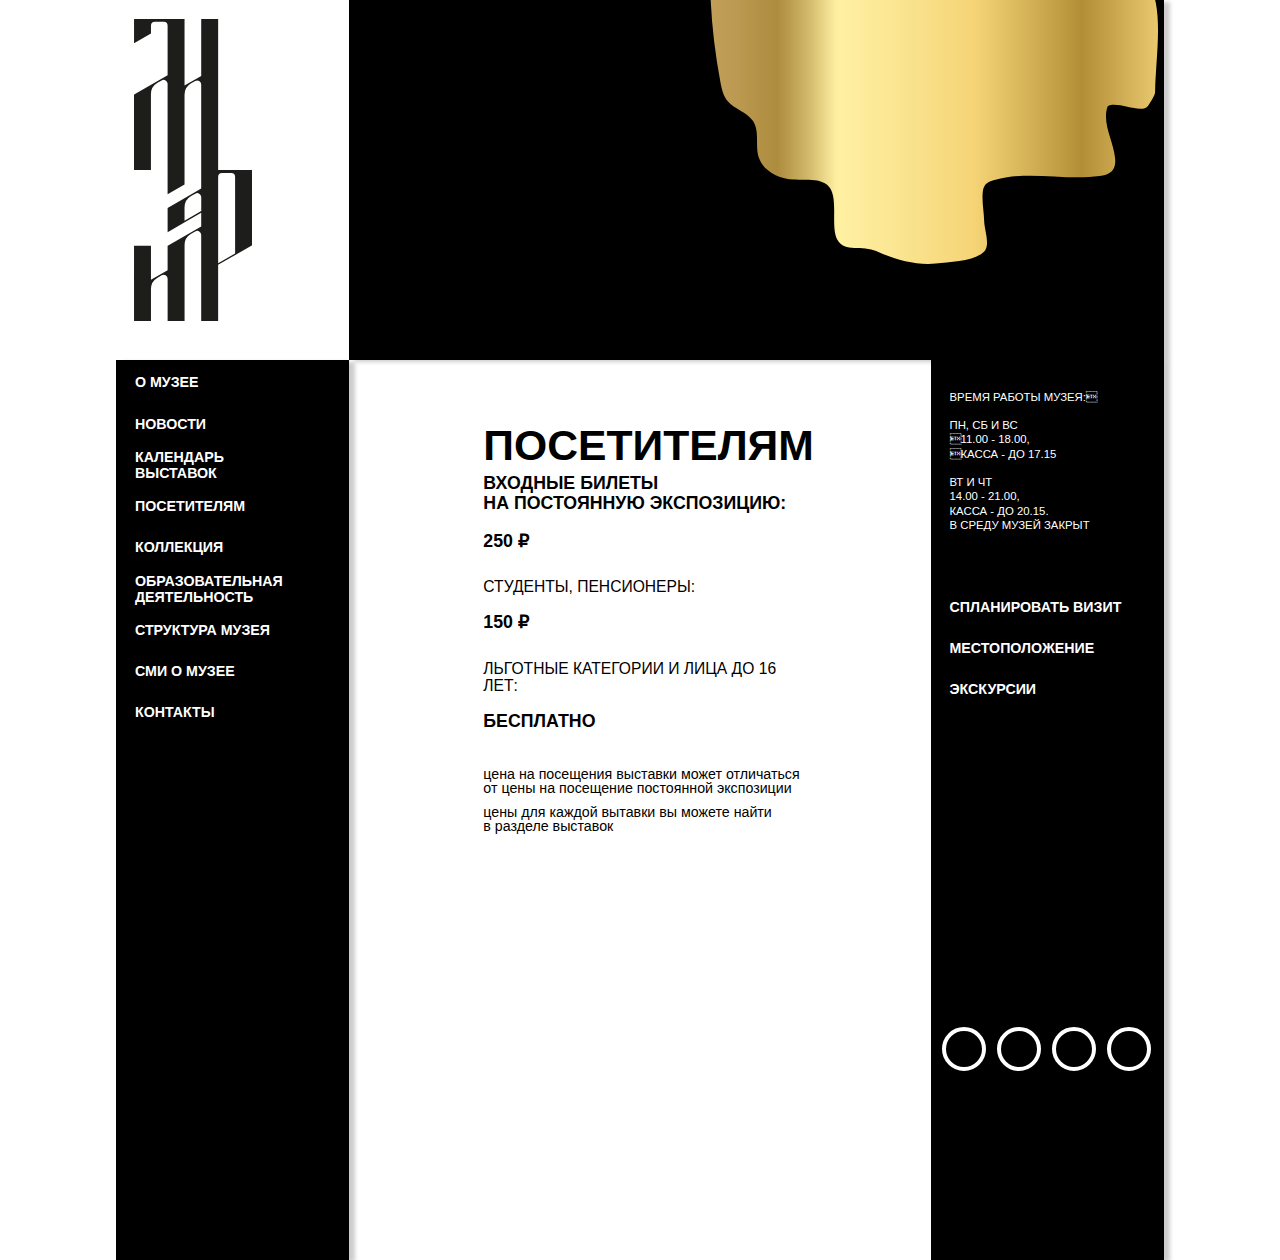
==== attenders.html @ aeaaeb47 "reload" ====
<!DOCTYPE html>
<html>
  <head>
    <meta charset="utf-8">
    <title>МИАР КОНТАКТЫ</title>

    <link rel="stylesheet" href="stylesheets/style.css">
    <link rel="stylesheet" href="stylesheets/contacts.css">
    <link rel="stylesheet" href="stylesheets/attend.css">

    <script type="text/javascript" src="javascripts/jquery.js"></script>
    <!-- <script type="text/javascript" src="javascripts/scrollfix.js"></script> -->
    <script type="text/javascript" src="javascripts/gallery.js"></script>
  </head>
  <body>
    <section class="main">

      <div class="logo">
        <img src="images/svg/logo.svg" alt="">
      </div>

      <div id="layout" class="layout">
        <img class="stain" src="images/svg/stain.svg" alt="">

        <div class="gallery">
          <img src="images/first.jpg" alt="">
          <img src="images/second.jpg" alt="">
          <img src="images/third.jpg" alt="">
          <img src="images/forth.jpg" alt="">
        </div>

        <div class="buttons">
          <div><div class="left"></div></div>
          <div><div class="right"></div></div>
        </div>
      </div>

      <section id="fixme" class="column1">
        <section class="sticky">
          <ul>
            <li><a href="index.html">О МУЗЕЕ</a></li>
            <li><a>НОВОСТИ</a></li>
            <li><a>КАЛЕНДАРЬ <br>ВЫСТАВОК</a></li>
            <li><a>ПОСЕТИТЕЛЯМ</a></li>
            <li><a>КОЛЛЕКЦИЯ</a></li>
            <li><a>ОБРАЗОВАТЕЛЬНАЯ <br>ДЕЯТЕЛЬНОСТЬ</a></li>
            <li><a>СТРУКТУРА МУЗЕЯ</a></li>
            <li><a>СМИ О МУЗЕЕ</a></li>
            <li><a href="contacts.html">КОНТАКТЫ</a></li>
          </ul>
        </section>
      </section>

      <section class="column3contacts">
        <div>
          <h1>ПОСЕТИТЕЛЯМ</h1>
          <h1>ВХОДНЫЕ БИЛЕТЫ<br>НА ПОСТОЯННУЮ ЭКСПОЗИЦИЮ:</h1>
          <h1>250 ₽</h1>
          <h2>СТУДЕНТЫ, ПЕНСИОНЕРЫ:</h2>
          <h1>150 ₽</h1>
          <h2>ЛЬГОТНЫЕ КАТЕГОРИИ И ЛИЦА ДО 16 ЛЕТ:</h2>
          <h1>БЕСПЛАТНО</h1>
          <p>цена на посещения выставки может отличаться от&nbsp;цены на&nbsp;посещение постоянной&nbsp;экспозиции</p>
          <p>цены для каждой вытавки вы&nbsp;можете найти в&nbsp;разделе&nbsp;выставок</p>
        </div>
      </section>

      <section id="fixme3" class="column4">
        <p>
          ВРЕМЯ РАБОТЫ МУЗЕЯ:
          <br><br>
          ПН, СБ И ВС<br>11.00 - 18.00,<br>КАССА - ДО 17.15
          <br><br>
          ВТ И ЧТ<br>14.00 - 21.00,<br> КАССА - ДО 20.15.<br>
          В СРЕДУ МУЗЕЙ ЗАКРЫТ
        </p>

        <ul>
          <li><a href="">СПЛАНИРОВАТЬ ВИЗИТ</a></li>
          <li><a href="">МЕСТОПОЛОЖЕНИЕ</a></li>
          <li><a href="#">ЭКСКУРСИИ</a></li>
        </ul>

        <div class="socials">
          <div><i class="fa fa-facebook" aria-hidden="true"></i></div>
          <div><i class="fa fa-vk" aria-hidden="true"></i></div>
          <div><i class="fa fa-twitter" aria-hidden="true"></i></div>
          <div><i class="fa fa-tripadvisor" aria-hidden="true"></i></div>
        </div>
      </section>

    </section>
  </body>
</html>
---- stylesheets/style.css ----
@import "reset.css";

@import "font-awesome.css";
@import "mainpage.css";
---- stylesheets/contacts.css ----
:root {
  font-size: 1.111111vw; }

body {
  height: 57.43vw; }
  body .main {
    animation: none;
    height: 100%; }
    body .main .column3contacts {
      width: 45.45455vw;
      height: 421px;
      display: inline-block;
      vertical-align: top; }
      body .main .column3contacts div {
        z-index: 1;
        margin-left: 9.09091vw;
        margin-top: 4.54545vw;
        height: 100px;
        width: 27.27273vw;
        height: 10vh;
        position: absolute; }
        body .main .column3contacts div h1, body .main .column3contacts div h2, body .main .column3contacts div p, body .main .column3contacts div a {
          padding-left: 1.4vw; }
        body .main .column3contacts div h1 {
          font-family: 'Pragmatica', sans-serif;
          font-weight: bold;
          font-size: 3.75rem;
          max-width: 95%; }
        body .main .column3contacts div h2 {
          font-family: 'NewLetterGothicC', sans-serif;
          font-weight: regular;
          font-size: 1.1rem;
          line-height: 1.2rem;
          margin-top: 1.875rem; }
        body .main .column3contacts div a {
          font-family: 'NewLetterGothicC', sans-serif;
          font-weight: regular;
          font-size: 1.1rem;
          line-height: 1.2rem;
          margin-top: 1.95rem;
          color: black; }
    body .main .column4 {
      height: 100vh; }

/*# sourceMappingURL=contacts.css.map */
---- stylesheets/attend.css ----
:root {
  font-size: 1.111111vw; }

body .main .column3contacts div {
  margin-top: 6vw; }
  body .main .column3contacts div h1 {
    font-size: 1.25rem;
    line-height: 1.4rem; }
    body .main .column3contacts div h1:first-of-type {
      font-size: 3rem; }
    body .main .column3contacts div h1:not(:first-of-type) {
      margin-top: 1.39vw; }
  body .main .column3contacts div p {
    font-family: 'NewLetterGothicC', sans-serif;
    font-size: 1rem;
    margin-top: 0.7vw; }
    body .main .column3contacts div p:not(:last-of-type) {
      margin-top: 2.8vw; }

/*# sourceMappingURL=attend.css.map */
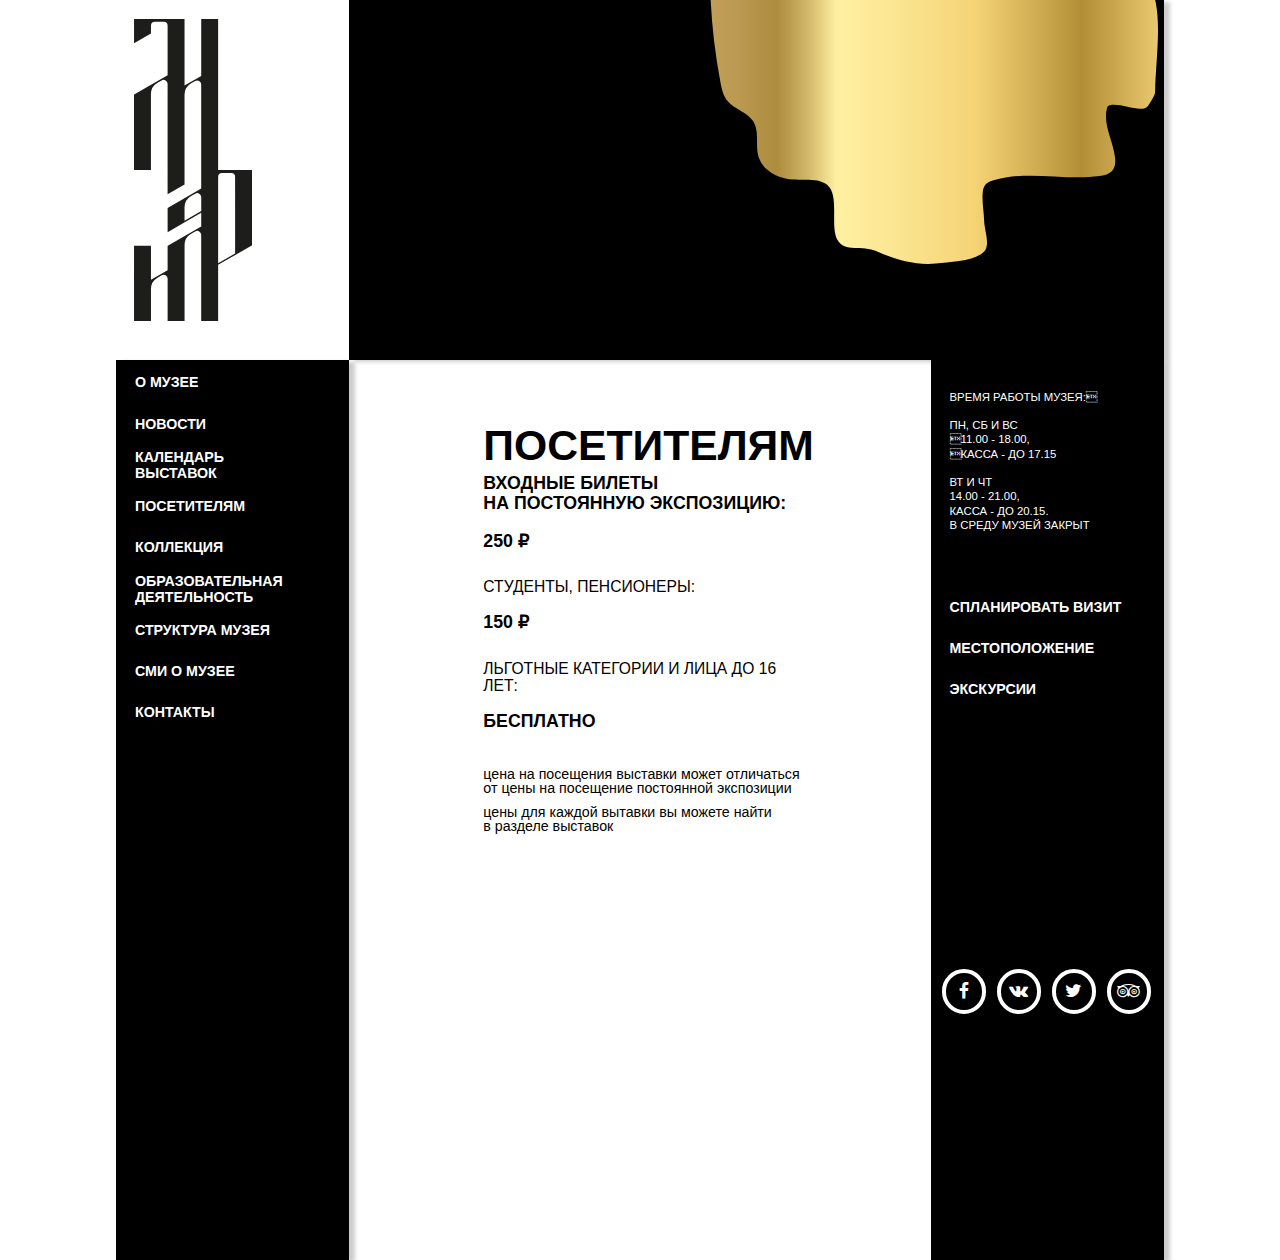
==== commit 2ac12a37: "autoprefixer" ====
--- a/attenders.html
+++ b/attenders.html
@@ -82,12 +82,15 @@
         </ul>
 
         <div class="socials">
-          <div><i class="fa fa-facebook" aria-hidden="true"></i></div>
-          <div><i class="fa fa-vk" aria-hidden="true"></i></div>
-          <div><i class="fa fa-twitter" aria-hidden="true"></i></div>
-          <div><i class="fa fa-tripadvisor" aria-hidden="true"></i></div>
+          <div>
+            <div><i class="fa fa-facebook" aria-hidden="true"></i></div>
+            <div><i class="fa fa-vk" aria-hidden="true"></i></div>
+            <div><i class="fa fa-twitter" aria-hidden="true"></i></div>
+            <div><i class="fa fa-tripadvisor" aria-hidden="true"></i></div>
+          </div>
         </div>
       </section>
+    </section>
 
     </section>
   </body>
--- a/stylesheets/style.css
+++ b/stylesheets/style.css
@@ -1,4 +1,8 @@
 @import "reset.css";
 
+@import "../fonts/Pragmatica Bold.ttf";
+@import "../fonts/NewLetterGothicC.otf";
+@import "../fonts/fontawesome-webfont.ttf";
 @import "font-awesome.css";
+
 @import "mainpage.css";
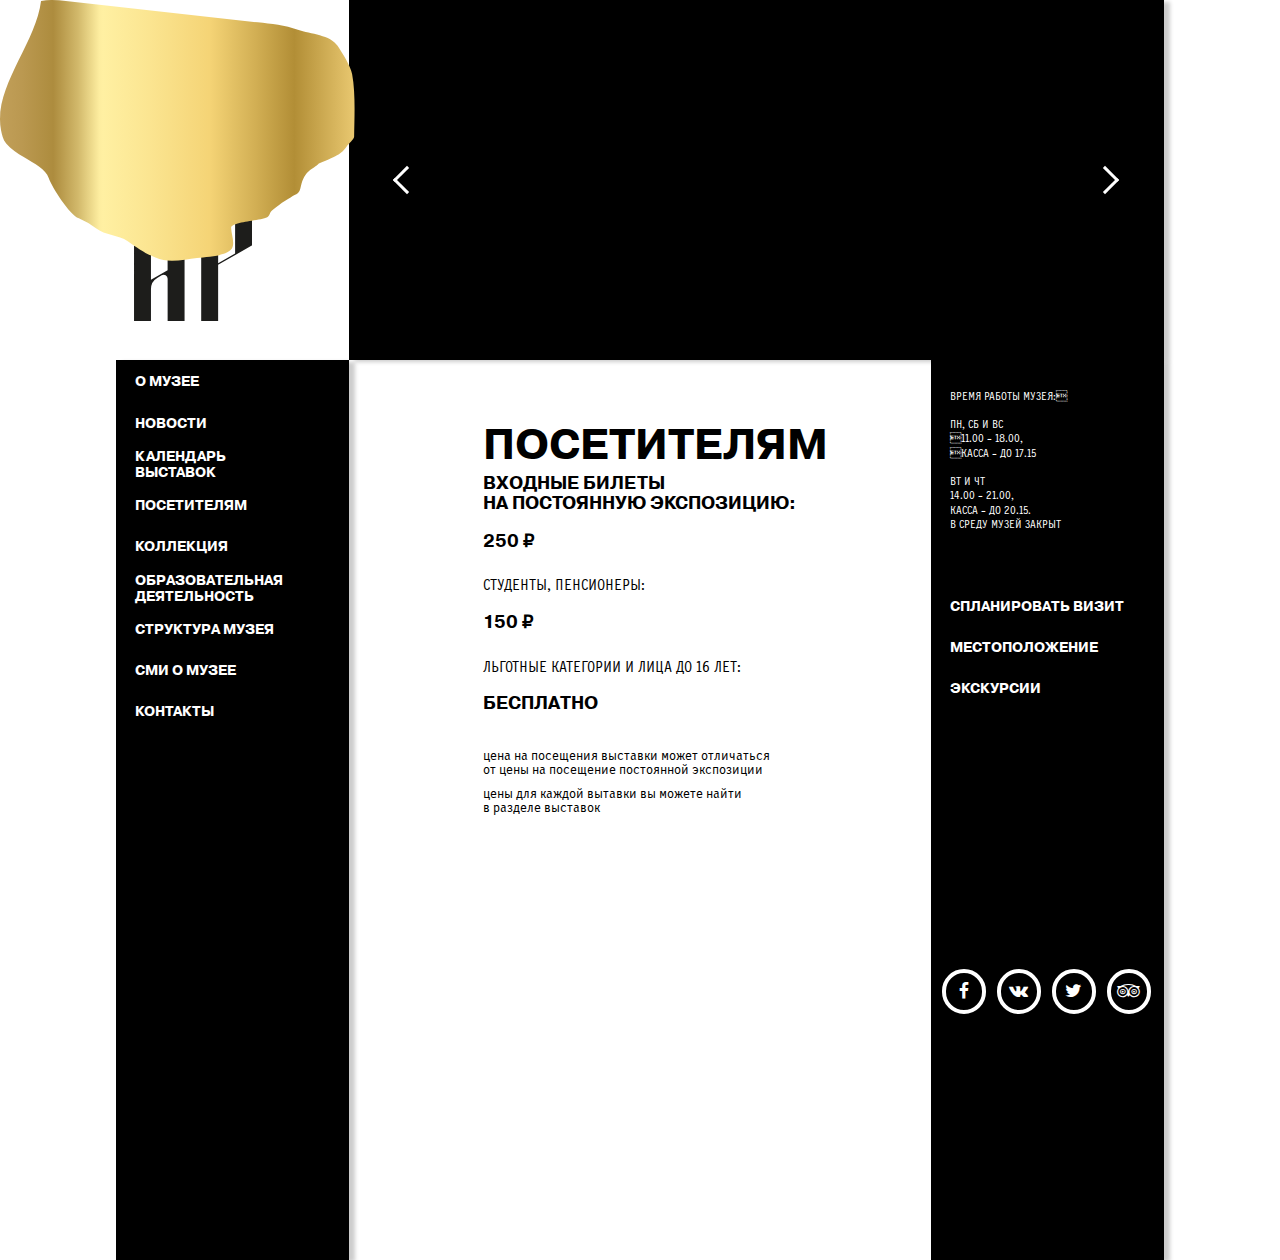
==== commit 67bff1e1: "stain" ====
--- a/attenders.html
+++ b/attenders.html
@@ -2,7 +2,8 @@
 <html>
   <head>
     <meta charset="utf-8">
-    <title>МИАР КОНТАКТЫ</title>
+    <title>МИАР ПОСЕТИТЕЛЯМ</title>
+    <link rel="shortcut icon" href="images/favicon.ico">
 
     <link rel="stylesheet" href="stylesheets/style.css">
     <link rel="stylesheet" href="stylesheets/contacts.css">
@@ -20,7 +21,37 @@
       </div>
 
       <div id="layout" class="layout">
-        <img class="stain" src="images/svg/stain.svg" alt="">
+        <svg id="stain1" data-name="Layer 1" xmlns="http://www.w3.org/2000/svg" xmlns:xlink="http://www.w3.org/1999/xlink" viewBox="0 0 299.69 220.4">
+          <defs>
+            <style>
+              .stain1 {
+                fill: url(#New_Gradient_Swatch);
+              }
+              .stain2 {
+                visibility: hidden;
+                fill: url(#New_Gradient_Swatch);
+              }
+            </style>
+            <linearGradient id="New_Gradient_Swatch" data-name="New Gradient Swatch" x1="0.31" y1="110.2" x2="300" y2="110.2" gradientUnits="userSpaceOnUse">
+              <stop offset="0" stop-color="#c19f59"/>
+              <stop offset="0.06" stop-color="#bb9951"/>
+              <stop offset="0.15" stop-color="#ad8c3e"/>
+              <stop offset="0.17" stop-color="#b7984a"/>
+              <stop offset="0.22" stop-color="#d2b96b"/>
+              <stop offset="0.28" stop-color="#fded9f"/>
+              <stop offset="0.29" stop-color="#fff0a2"/>
+              <stop offset="0.42" stop-color="#fbe591"/>
+              <stop offset="0.59" stop-color="#f5d476"/>
+              <stop offset="0.72" stop-color="#d2af54"/>
+              <stop offset="0.83" stop-color="#b28e36"/>
+              <stop offset="1" stop-color="#e9c870"/>
+            </linearGradient>
+          </defs>
+          <title>stain4</title>
+
+          <path class="stain1" d="M131.71,217.76c10.64,5,24.64,1.66,35.09.34,8.53-1.07,22.55-1.2,28.63-6.88,4.22-3.95.41-13,.26-18.57s26.62-5.77,31.28-9.71c1.4-1.18,1.51-3.12,2.79-4.51a28.63,28.63,0,0,1,3.63-3.06c8.28-6.62,11.56-7.69,12.83-8.68,2.07-1.61,4.18-1.7,6-3.47,2.15-2.08,2.11-5.35,3-8.11,3.69-12,9-11.46,14.61-17,17.07-6.54,19.59-8.79,23.52-14.24,1.21-1.68,6.27-6.15,6.3-8.17,0.22-16.27,1.3-36.88-1.68-52.91-1.38-7.42-8.19-17.61-12.31-24.09-5.89-9.26-22.71-9.93-33.57-13.59s-22.45-5-33.92-6.24L56,0.88C49,0.1,41.83-.66,35,0.94,30.65,37.17-5.64,74,1.15,109.88c0.76,4,1.66,8.17,4.37,11.36,4,4.74,9.57,8.27,14.82,11.52,9.44,5.85,18.59,10.34,21.14,17.62,2.74,7.81,17.35,30.79,25.48,34.19A68.28,68.28,0,0,1,81.44,193c7.66,6.11,19,5.49,26.88,10.9C123.77,214.53,123.18,213.78,131.71,217.76Z" transform="translate(-0.31)"/>
+          <path class="stain2" d="M437.31,60.19c-1.23,20.76,4.37,41.42,12.5,60.57a233.32,233.32,0,0,0,20,37.23c6.26,9.5,13.28,18.6,21.83,26.11,16.07,14.11,36.73,21.89,57.46,27.14a299.61,299.61,0,0,0,105.67,7.42c14.42-1.56,30.58-5.42,37.74-18,4.28-7.54,4.33-16.65,5.1-25.29s2.81-18,9.59-23.4c7.84-6.25,20.52-6,25.8-14.49,3.48-5.62,2.19-12.84.79-19.3L718.64,48.73c-1.93-8.86-4-17.94-8.87-25.57-9.38-14.55-27.68-21-45-21.61s-34.33,3.71-51.49,6c-33.35,4.36-67,1-100.26-2.88-12.86-1.5-27.55-5.41-40.5-3.42-9,1.38-14.32,7.43-19.3,14.54A86.93,86.93,0,0,0,437.31,60.19Z" transform="translate(-40.14 -0.65)"/>
+        </svg>
 
         <div class="gallery">
           <img src="images/first.jpg" alt="">
--- a/stylesheets/style.css
+++ b/stylesheets/style.css
@@ -1,6 +1,6 @@
 @import "reset.css";
 
-@import "../fonts/Pragmatica Bold.ttf";
+@import "../fonts/PragmaticaBold.ttf";
 @import "../fonts/NewLetterGothicC.otf";
 @import "../fonts/fontawesome-webfont.ttf";
 @import "font-awesome.css";
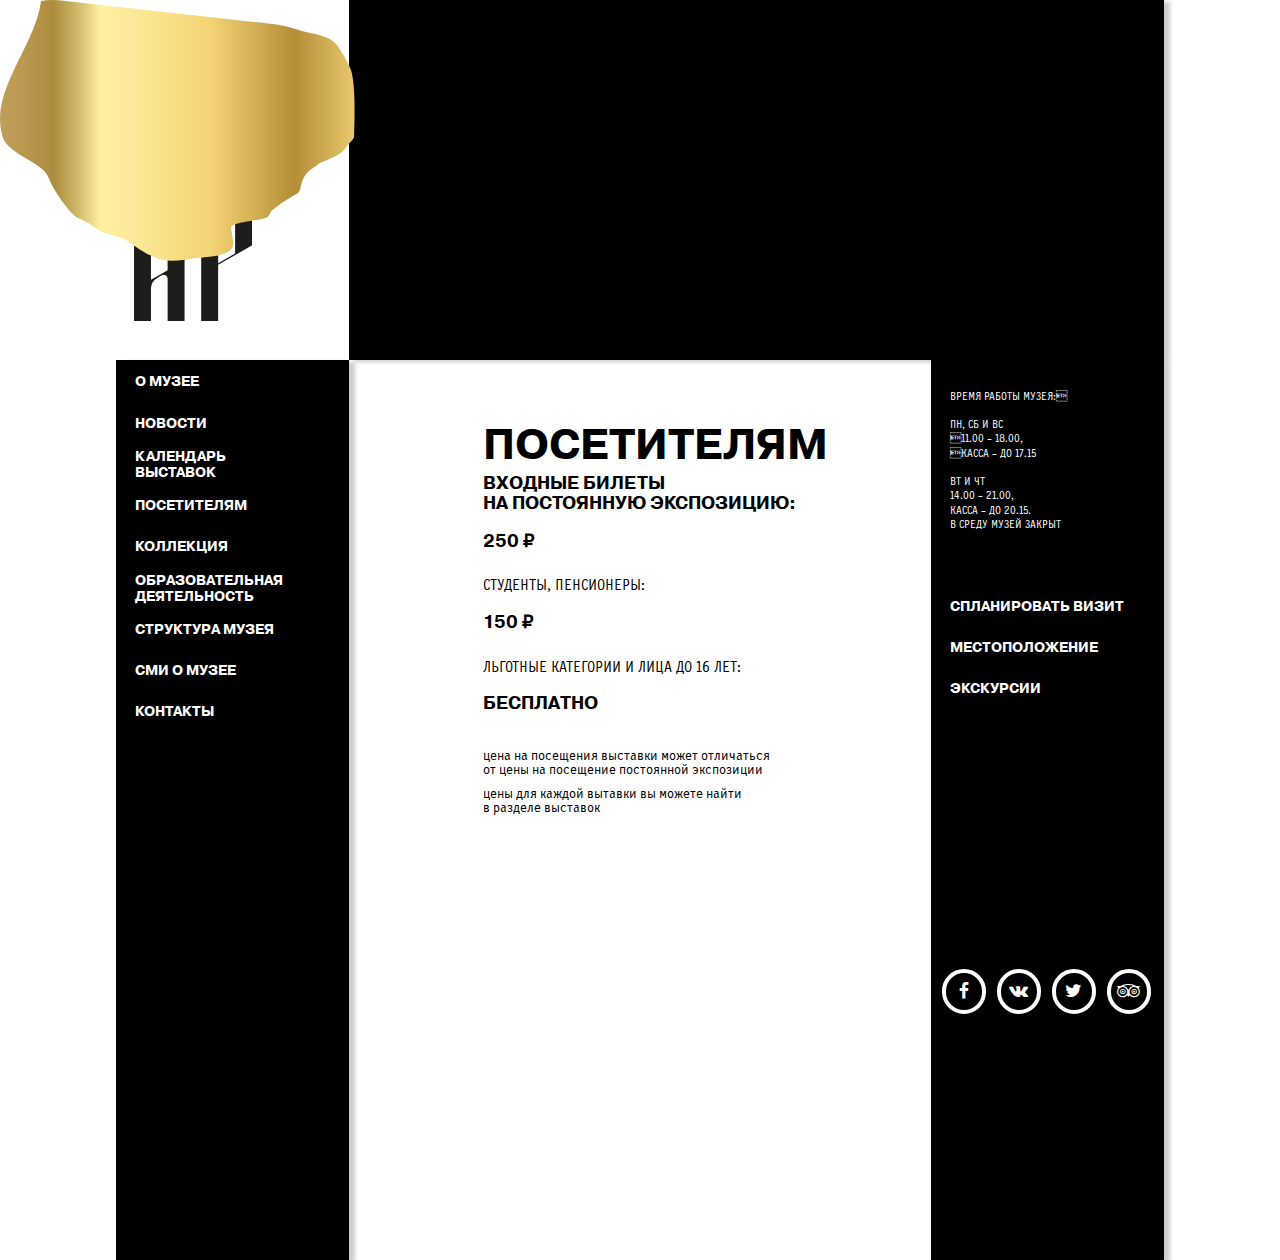
==== commit da4ea065: "redirect" ====
--- a/attenders.html
+++ b/attenders.html
@@ -69,7 +69,7 @@
       <section id="fixme" class="column1">
         <section class="sticky">
           <ul>
-            <li><a href="index.html">О МУЗЕЕ</a></li>
+            <li><a href="main.html">О МУЗЕЕ</a></li>
             <li><a>НОВОСТИ</a></li>
             <li><a>КАЛЕНДАРЬ <br>ВЫСТАВОК</a></li>
             <li><a>ПОСЕТИТЕЛЯМ</a></li>
